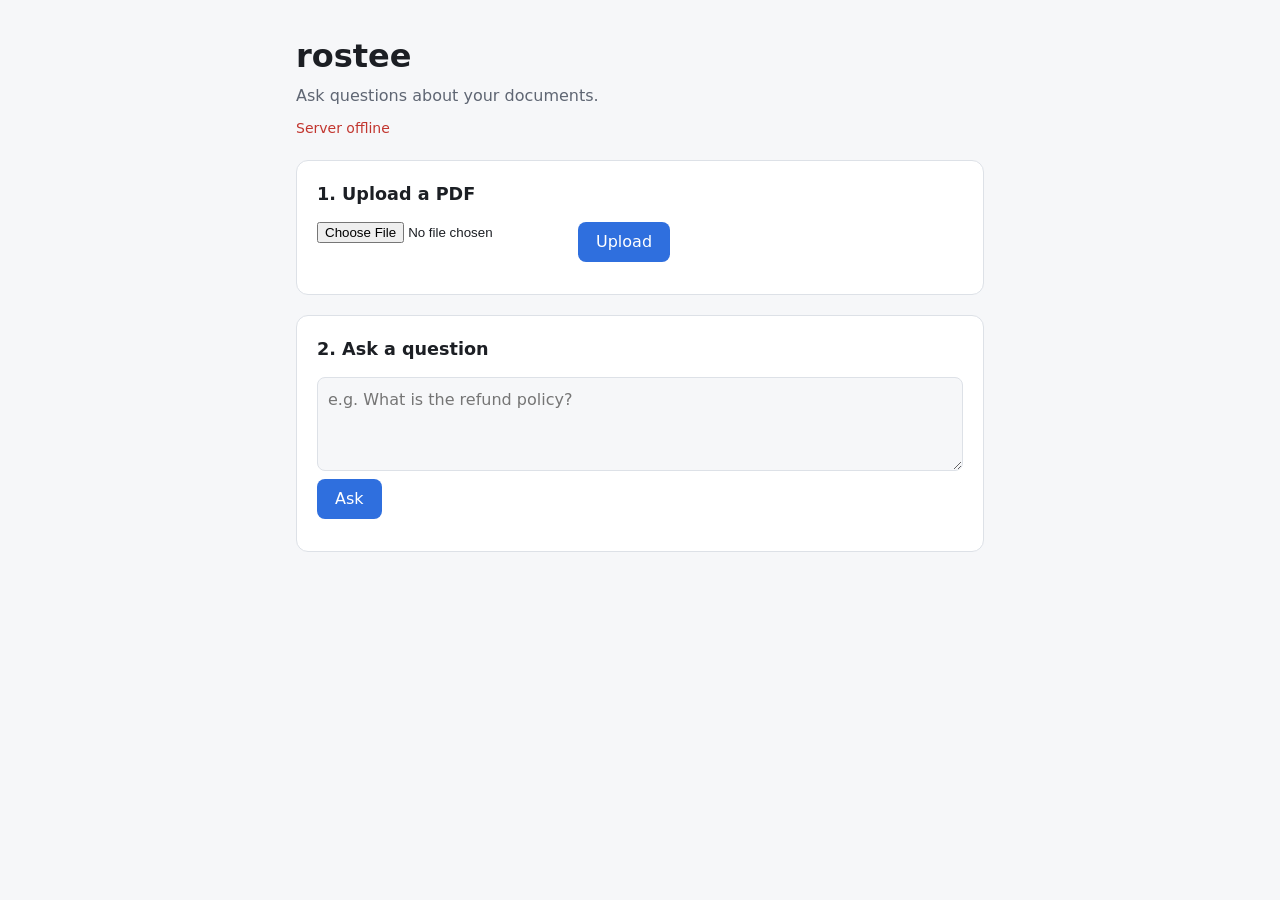
==== frontend/index.html @ c794b4e0 "feat(frontend): add upload + ask page served by FastAPI - frontend/index.html, style.css, app.js: he" ====
<!doctype html>
<html lang="en">
<head>
  <meta charset="utf-8">
  <meta name="viewport" content="width=device-width, initial-scale=1">
  <title>rostee</title>
  <link rel="stylesheet" href="style.css">
</head>
<body>
  <header>
    <h1>rostee</h1>
    <p class="tagline">Ask questions about your documents.</p>
    <span id="status" class="status">Checking server…</span>
  </header>

  <main>
    <section class="card">
      <h2>1. Upload a PDF</h2>
      <form id="upload-form">
        <input type="file" id="file" accept=".pdf,application/pdf" required>
        <button type="submit">Upload</button>
      </form>
      <p id="upload-result" class="result" aria-live="polite"></p>
    </section>

    <section class="card">
      <h2>2. Ask a question</h2>
      <form id="ask-form">
        <textarea id="question" rows="3" placeholder="e.g. What is the refund policy?" required></textarea>
        <button type="submit">Ask</button>
      </form>
      <div id="answer" class="answer" aria-live="polite"></div>
      <ol id="sources" class="sources"></ol>
    </section>
  </main>

  <script src="app.js"></script>
</body>
</html>
---- frontend/style.css ----
/* Colors live in variables so dark mode only has to swap them once. */
:root {
  --bg: #f6f7f9;
  --card: #ffffff;
  --text: #1c1f24;
  --muted: #5f6673;
  --border: #dde1e7;
  --accent: #2f6fde;
  --ok: #1f8a4c;
  --bad: #c2362f;
}

@media (prefers-color-scheme: dark) {
  :root {
    --bg: #14161a;
    --card: #1d2026;
    --text: #e6e8eb;
    --muted: #9aa1ad;
    --border: #2e323a;
    --accent: #6b9cff;
    --ok: #4cc27f;
    --bad: #ff6b62;
  }
}

* {
  box-sizing: border-box;
}

body {
  margin: 0;
  font-family: system-ui, sans-serif;
  line-height: 1.5;
  background: var(--bg);
  color: var(--text);
}

header,
main {
  max-width: 720px;
  margin: 0 auto;
  padding: 0 16px;
}

header {
  padding-top: 32px;
}

h1 {
  margin: 0;
}

.tagline {
  margin: 4px 0 8px;
  color: var(--muted);
}

.status {
  font-size: 0.875rem;
  color: var(--muted);
}

.status.ok {
  color: var(--ok);
}

.status.down {
  color: var(--bad);
}

.card {
  margin: 20px 0;
  padding: 20px;
  background: var(--card);
  border: 1px solid var(--border);
  border-radius: 12px;
}

h2 {
  margin-top: 0;
  font-size: 1.1rem;
}

form {
  display: flex;
  flex-wrap: wrap;
  gap: 8px;
}

textarea {
  width: 100%;
  padding: 10px;
  font: inherit;
  color: var(--text);
  background: var(--bg);
  border: 1px solid var(--border);
  border-radius: 8px;
  resize: vertical;
}

button {
  padding: 8px 18px;
  font: inherit;
  color: #fff;
  background: var(--accent);
  border: 0;
  border-radius: 8px;
  cursor: pointer;
}

button:disabled {
  opacity: 0.6;
  cursor: wait;
}

.result,
.answer {
  margin: 12px 0 0;
  white-space: pre-wrap;
}

.sources {
  margin: 12px 0 0;
  padding-left: 20px;
  font-size: 0.9rem;
  color: var(--muted);
}
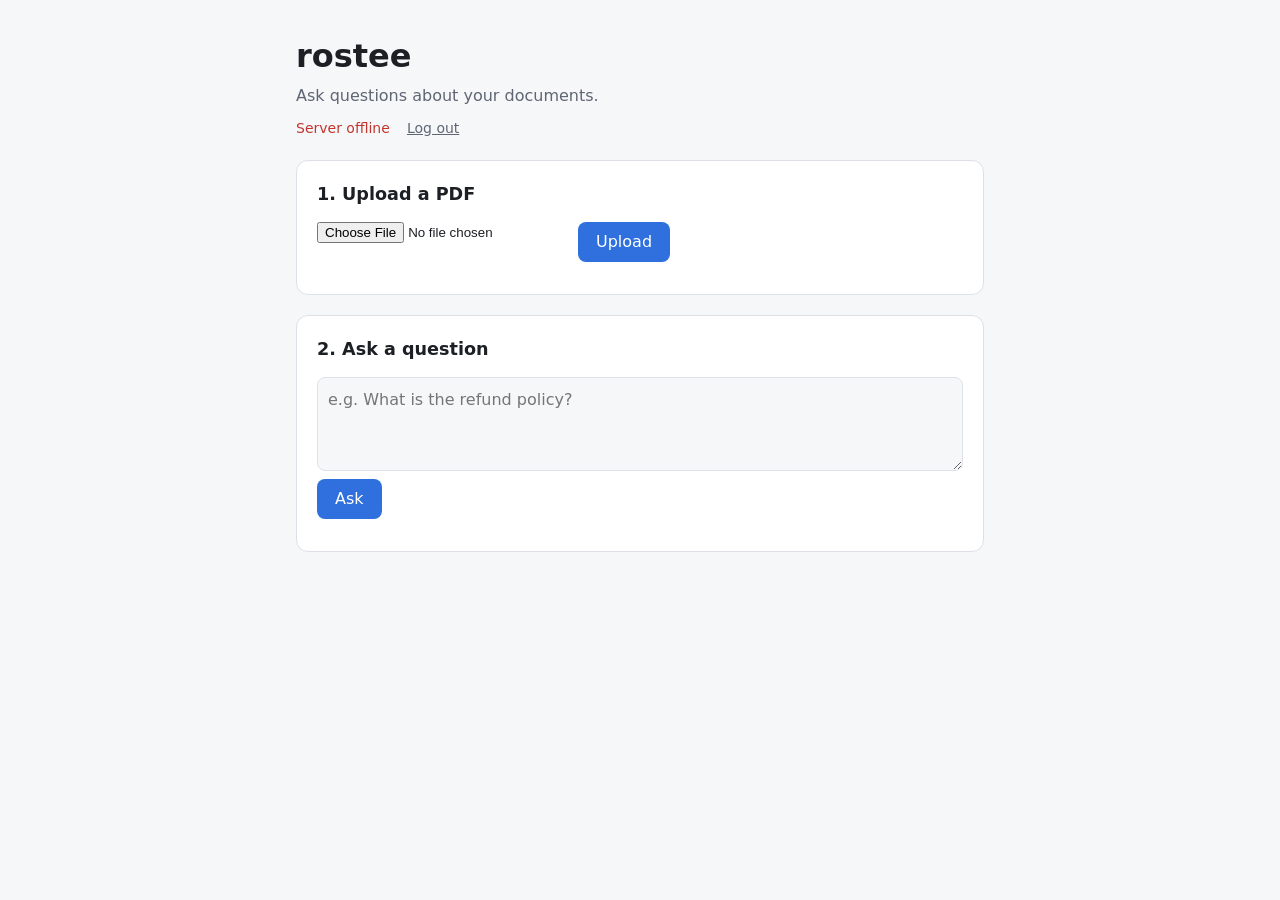
==== commit 7ea6cb93: "feat(deploy): add login page, upload size limit, Docker image and Render blueprint - Login: one shar" ====
--- a/frontend/index.html
+++ b/frontend/index.html
@@ -11,6 +11,10 @@
     <h1>rostee</h1>
     <p class="tagline">Ask questions about your documents.</p>
     <span id="status" class="status">Checking server…</span>
+    <!-- POST, not a link: a GET logout could be triggered by any <img> tag. -->
+    <form method="post" action="/logout" class="logout">
+      <button type="submit" class="link">Log out</button>
+    </form>
   </header>
 
   <main>
--- a/frontend/style.css
+++ b/frontend/style.css
@@ -87,7 +87,8 @@
   gap: 8px;
 }
 
-textarea {
+textarea,
+input[type="password"] {
   width: 100%;
   padding: 10px;
   font: inherit;
@@ -119,6 +120,24 @@
   white-space: pre-wrap;
 }
 
+.error {
+  color: var(--bad);
+}
+
+/* Log out sits in the header as a quiet text button, not a big blue one. */
+.logout {
+  display: inline;
+  margin-left: 12px;
+}
+
+button.link {
+  padding: 0;
+  font-size: 0.875rem;
+  color: var(--muted);
+  background: none;
+  text-decoration: underline;
+}
+
 .sources {
   margin: 12px 0 0;
   padding-left: 20px;
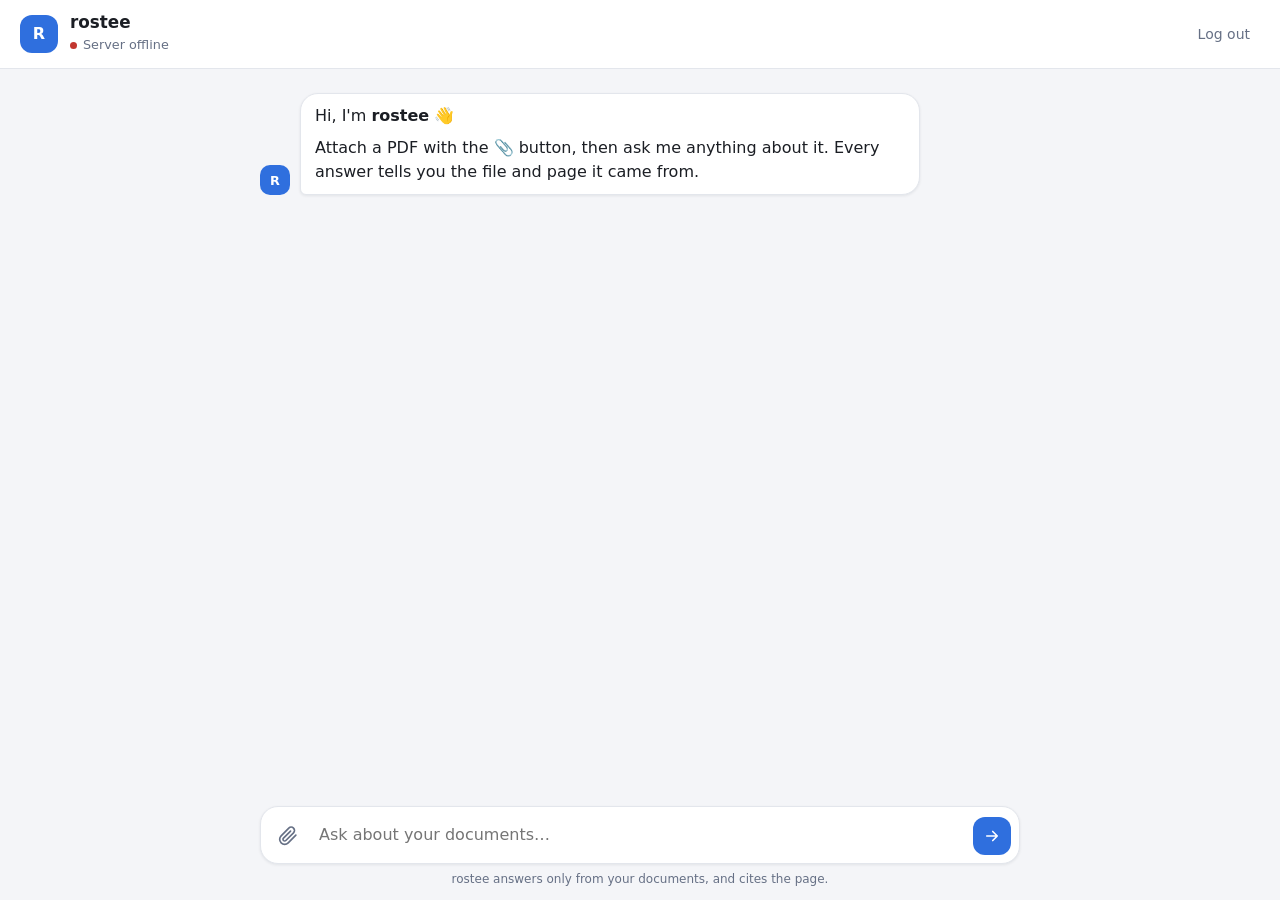
==== commit 0dc4e0ce: "feat(frontend): messenger-style chat UI with inline citations - Chat bubbles (you on the right, rost" ====
--- a/frontend/index.html
+++ b/frontend/index.html
@@ -6,37 +6,37 @@
   <title>rostee</title>
   <link rel="stylesheet" href="style.css">
 </head>
-<body>
-  <header>
-    <h1>rostee</h1>
-    <p class="tagline">Ask questions about your documents.</p>
-    <span id="status" class="status">Checking server…</span>
+<body class="chat-page">
+  <header class="topbar">
+    <div class="brand">
+      <span class="logo" aria-hidden="true">R</span>
+      <div>
+        <h1>rostee</h1>
+        <span id="status" class="status">Checking server…</span>
+      </div>
+    </div>
     <!-- POST, not a link: a GET logout could be triggered by any <img> tag. -->
-    <form method="post" action="/logout" class="logout">
+    <form method="post" action="/logout">
       <button type="submit" class="link">Log out</button>
     </form>
   </header>
 
-  <main>
-    <section class="card">
-      <h2>1. Upload a PDF</h2>
-      <form id="upload-form">
-        <input type="file" id="file" accept=".pdf,application/pdf" required>
-        <button type="submit">Upload</button>
-      </form>
-      <p id="upload-result" class="result" aria-live="polite"></p>
-    </section>
+  <!-- aria-live: screen readers announce new messages as they arrive. -->
+  <main id="messages" class="messages" aria-live="polite"></main>
 
-    <section class="card">
-      <h2>2. Ask a question</h2>
-      <form id="ask-form">
-        <textarea id="question" rows="3" placeholder="e.g. What is the refund policy?" required></textarea>
-        <button type="submit">Ask</button>
-      </form>
-      <div id="answer" class="answer" aria-live="polite"></div>
-      <ol id="sources" class="sources"></ol>
-    </section>
-  </main>
+  <form id="composer" class="composer">
+    <!-- Clicking a <label> opens its hidden file input: a styled upload button
+         with no JavaScript needed to trigger the file picker. -->
+    <label class="attach" title="Upload a PDF" aria-label="Upload a PDF">
+      <input type="file" id="file" accept=".pdf,application/pdf" hidden>
+      <svg width="20" height="20" viewBox="0 0 24 24" fill="none" stroke="currentColor" stroke-width="2" stroke-linecap="round" stroke-linejoin="round" aria-hidden="true"><path d="M21.44 11.05l-9.19 9.19a6 6 0 0 1-8.49-8.49l9.19-9.19a4 4 0 0 1 5.66 5.66l-9.2 9.19a2 2 0 0 1-2.83-2.83l8.49-8.48"/></svg>
+    </label>
+    <textarea id="question" rows="1" placeholder="Ask about your documents…" aria-label="Your question"></textarea>
+    <button type="submit" class="send" aria-label="Send">
+      <svg width="18" height="18" viewBox="0 0 24 24" fill="none" stroke="currentColor" stroke-width="2.2" stroke-linecap="round" stroke-linejoin="round" aria-hidden="true"><path d="M5 12h14M13 6l6 6-6 6"/></svg>
+    </button>
+  </form>
+  <p class="hint">rostee answers only from your documents, and cites the page.</p>
 
   <script src="app.js"></script>
 </body>
--- a/frontend/style.css
+++ b/frontend/style.css
@@ -1,25 +1,29 @@
 /* Colors live in variables so dark mode only has to swap them once. */
 :root {
-  --bg: #f6f7f9;
-  --card: #ffffff;
-  --text: #1c1f24;
-  --muted: #5f6673;
-  --border: #dde1e7;
-  --accent: #2f6fde;
+  --bg: #f4f5f8;
+  --surface: #ffffff;
+  --text: #1b1e24;
+  --muted: #667085;
+  --border: #e3e6ec;
+  --accent: #2f6fde;       /* user bubbles, buttons, logo */
+  --accent-text: #2f6fde;  /* accent used as text on a plain surface */
   --ok: #1f8a4c;
   --bad: #c2362f;
+  --shadow: 0 1px 3px rgba(16, 24, 40, 0.08);
 }
 
 @media (prefers-color-scheme: dark) {
   :root {
-    --bg: #14161a;
-    --card: #1d2026;
-    --text: #e6e8eb;
+    --bg: #0f1115;
+    --surface: #181b21;
+    --text: #e7e9ee;
     --muted: #9aa1ad;
-    --border: #2e323a;
-    --accent: #6b9cff;
+    --border: #2a2e36;
+    --accent: #3b6fe0;      /* dark enough for white text to stay readable */
+    --accent-text: #8fb0ff; /* lighter, so it reads on the dark surface */
     --ok: #4cc27f;
     --bad: #ff6b62;
+    --shadow: none;
   }
 }
 
@@ -29,118 +33,389 @@
 
 body {
   margin: 0;
-  font-family: system-ui, sans-serif;
+  font-family: system-ui, -apple-system, "Segoe UI", sans-serif;
   line-height: 1.5;
   background: var(--bg);
   color: var(--text);
 }
 
-header,
-main {
-  max-width: 720px;
-  margin: 0 auto;
+button {
+  font: inherit;
+  border: 0;
+  cursor: pointer;
+}
+
+button:disabled {
+  opacity: 0.5;
+  cursor: not-allowed;
+}
+
+.logo {
+  display: grid;
+  place-items: center;
+  flex: none;
+  width: 38px;
+  height: 38px;
+  border-radius: 12px;
+  background: var(--accent);
+  color: #fff;
+  font-weight: 700;
+}
+
+/* --- Chat page ----------------------------------------------------------- */
+
+/* Full-height column: header, scrolling messages, chat bar pinned at the bottom.
+   dvh, not vh: on phones vh ignores the browser's toolbar and hides the chat bar. */
+.chat-page {
+  display: flex;
+  flex-direction: column;
+  height: 100dvh;
+}
+
+.topbar {
+  display: flex;
+  align-items: center;
+  justify-content: space-between;
+  padding: 12px 20px;
+  background: var(--surface);
+  border-bottom: 1px solid var(--border);
+}
+
+.brand {
+  display: flex;
+  align-items: center;
+  gap: 12px;
+}
+
+.brand h1 {
+  margin: 0;
+  font-size: 1.05rem;
+  line-height: 1.2;
+}
+
+.status {
+  font-size: 0.8rem;
+  color: var(--muted);
+}
+
+/* The little colored dot before "Online". */
+.status::before {
+  content: "";
+  display: inline-block;
+  width: 7px;
+  height: 7px;
+  margin-right: 6px;
+  border-radius: 50%;
+  background: var(--muted);
+  vertical-align: middle;
+}
+
+.status.ok::before {
+  background: var(--ok);
+}
+
+.status.down::before {
+  background: var(--bad);
+}
+
+button.link {
+  padding: 6px 10px;
+  border-radius: 8px;
+  background: none;
+  color: var(--muted);
+  font-size: 0.875rem;
+}
+
+button.link:hover {
+  background: var(--bg);
+  color: var(--text);
+}
+
+.messages {
+  flex: 1;
+  overflow-y: auto;
+  padding: 24px 16px 8px;
+}
+
+.msg {
+  display: flex;
+  align-items: flex-end;
+  gap: 10px;
+  max-width: 760px;
+  margin: 0 auto 14px;
+}
+
+.msg.user {
+  justify-content: flex-end;
+}
+
+.avatar {
+  display: grid;
+  place-items: center;
+  flex: none;
+  width: 30px;
+  height: 30px;
+  border-radius: 10px;
+  background: var(--accent);
+  color: #fff;
+  font-size: 0.8rem;
+  font-weight: 700;
+}
+
+.bubble {
+  max-width: min(85%, 620px);
+  padding: 10px 14px;
+  border-radius: 18px;
+  overflow-wrap: anywhere;
+}
+
+/* The squared-off corner points at whoever is talking, like in Messenger. */
+.msg.bot .bubble {
+  background: var(--surface);
+  border: 1px solid var(--border);
+  border-bottom-left-radius: 6px;
+  box-shadow: var(--shadow);
+}
+
+.msg.user .bubble {
+  background: var(--accent);
+  color: #fff;
+  border-bottom-right-radius: 6px;
+  white-space: pre-wrap;
+}
+
+.bubble p {
+  margin: 0 0 8px;
+}
+
+.bubble p:last-child {
+  margin-bottom: 0;
+}
+
+.bubble ul {
+  margin: 4px 0 8px;
+  padding-left: 20px;
+}
+
+.cite {
+  margin-left: 1px;
+  color: var(--accent-text);
+  font-size: 0.7rem;
+  font-weight: 600;
+}
+
+.sources {
+  display: flex;
+  flex-direction: column;
+  gap: 4px;
+  margin-top: 10px;
+  padding-top: 8px;
+  border-top: 1px solid var(--border);
+  font-size: 0.82rem;
+}
+
+.sources summary {
+  color: var(--accent-text);
+  cursor: pointer;
+  list-style: none; /* hide the default triangle; ours is below */
+}
+
+.sources summary::-webkit-details-marker {
+  display: none;
+}
+
+.sources summary::before {
+  content: "▸ ";
+}
+
+.sources details[open] summary::before {
+  content: "▾ ";
+}
+
+.excerpt {
+  max-height: 180px;
+  margin: 6px 0 4px;
+  padding: 8px 10px;
+  overflow-y: auto;
+  border-radius: 8px;
+  background: var(--bg);
+  color: var(--muted);
+  white-space: pre-wrap;
+}
+
+/* Three bouncing dots while rostee is thinking. */
+.typing {
+  display: inline-flex;
+  gap: 4px;
+  padding: 6px 0;
+  vertical-align: middle;
+}
+
+.typing span {
+  width: 7px;
+  height: 7px;
+  border-radius: 50%;
+  background: var(--muted);
+  animation: bounce 1.2s infinite ease-in-out;
+}
+
+.typing span:nth-child(2) {
+  animation-delay: 0.15s;
+}
+
+.typing span:nth-child(3) {
+  animation-delay: 0.3s;
+}
+
+@keyframes bounce {
+  0%, 80%, 100% {
+    opacity: 0.3;
+    transform: translateY(0);
+  }
+  40% {
+    opacity: 1;
+    transform: translateY(-3px);
+  }
+}
+
+.typing-label {
+  margin-left: 8px;
+  color: var(--muted);
+  font-size: 0.875rem;
+}
+
+.composer {
+  display: flex;
+  align-items: flex-end;
+  gap: 8px;
+  width: calc(100% - 32px);
+  max-width: 760px;
+  margin: 0 auto 6px;
+  padding: 8px;
+  background: var(--surface);
+  border: 1px solid var(--border);
+  border-radius: 18px;
+  box-shadow: var(--shadow);
+}
+
+.composer:focus-within {
+  border-color: var(--accent);
+}
+
+.composer textarea {
+  flex: 1;
+  max-height: 160px;
+  padding: 8px 4px;
+  border: 0;
+  outline: none;
+  resize: none;
+  background: transparent;
+  color: var(--text);
+  font: inherit;
+}
+
+.attach,
+.send {
+  display: grid;
+  place-items: center;
+  flex: none;
+  width: 38px;
+  height: 38px;
+  border-radius: 12px;
+}
+
+.attach {
+  color: var(--muted);
+  cursor: pointer;
+}
+
+.attach:hover {
+  background: var(--bg);
+  color: var(--text);
+}
+
+.send {
+  background: var(--accent);
+  color: #fff;
+}
+
+.hint {
+  margin: 0 0 12px;
   padding: 0 16px;
-}
-
-header {
-  padding-top: 32px;
-}
-
-h1 {
+  color: var(--muted);
+  font-size: 0.75rem;
+  text-align: center;
+}
+
+/* --- Login page ---------------------------------------------------------- */
+
+.login-page {
+  display: grid;
+  place-items: center;
+  min-height: 100dvh;
+  padding: 16px;
+}
+
+.login-card {
+  width: 100%;
+  max-width: 380px;
+  padding: 32px 28px;
+  background: var(--surface);
+  border: 1px solid var(--border);
+  border-radius: 18px;
+  box-shadow: var(--shadow);
+  text-align: center;
+}
+
+.login-card .logo {
+  width: 52px;
+  height: 52px;
+  margin: 0 auto 14px;
+  border-radius: 16px;
+  font-size: 1.4rem;
+}
+
+.login-card h1 {
   margin: 0;
+  font-size: 1.4rem;
 }
 
 .tagline {
-  margin: 4px 0 8px;
-  color: var(--muted);
-}
-
-.status {
+  margin: 4px 0 0;
+  color: var(--muted);
+}
+
+.login-card form {
+  display: flex;
+  flex-direction: column;
+  gap: 10px;
+  margin-top: 24px;
+}
+
+.login-card input {
+  padding: 11px 12px;
+  border: 1px solid var(--border);
+  border-radius: 10px;
+  background: var(--bg);
+  color: var(--text);
+  font: inherit;
+}
+
+.login-card input:focus {
+  outline: 2px solid var(--accent);
+  outline-offset: -1px;
+}
+
+.primary {
+  padding: 11px;
+  border-radius: 10px;
+  background: var(--accent);
+  color: #fff;
+  font-weight: 600;
+}
+
+.error {
+  margin: 12px 0 0;
+  color: var(--bad);
   font-size: 0.875rem;
-  color: var(--muted);
-}
-
-.status.ok {
-  color: var(--ok);
-}
-
-.status.down {
-  color: var(--bad);
-}
-
-.card {
-  margin: 20px 0;
-  padding: 20px;
-  background: var(--card);
-  border: 1px solid var(--border);
-  border-radius: 12px;
-}
-
-h2 {
-  margin-top: 0;
-  font-size: 1.1rem;
-}
-
-form {
-  display: flex;
-  flex-wrap: wrap;
-  gap: 8px;
-}
-
-textarea,
-input[type="password"] {
-  width: 100%;
-  padding: 10px;
-  font: inherit;
-  color: var(--text);
-  background: var(--bg);
-  border: 1px solid var(--border);
-  border-radius: 8px;
-  resize: vertical;
-}
-
-button {
-  padding: 8px 18px;
-  font: inherit;
-  color: #fff;
-  background: var(--accent);
-  border: 0;
-  border-radius: 8px;
-  cursor: pointer;
-}
-
-button:disabled {
-  opacity: 0.6;
-  cursor: wait;
-}
-
-.result,
-.answer {
-  margin: 12px 0 0;
-  white-space: pre-wrap;
-}
-
-.error {
-  color: var(--bad);
-}
-
-/* Log out sits in the header as a quiet text button, not a big blue one. */
-.logout {
-  display: inline;
-  margin-left: 12px;
-}
-
-button.link {
-  padding: 0;
-  font-size: 0.875rem;
-  color: var(--muted);
-  background: none;
-  text-decoration: underline;
-}
-
-.sources {
-  margin: 12px 0 0;
-  padding-left: 20px;
-  font-size: 0.9rem;
-  color: var(--muted);
-}
+}
